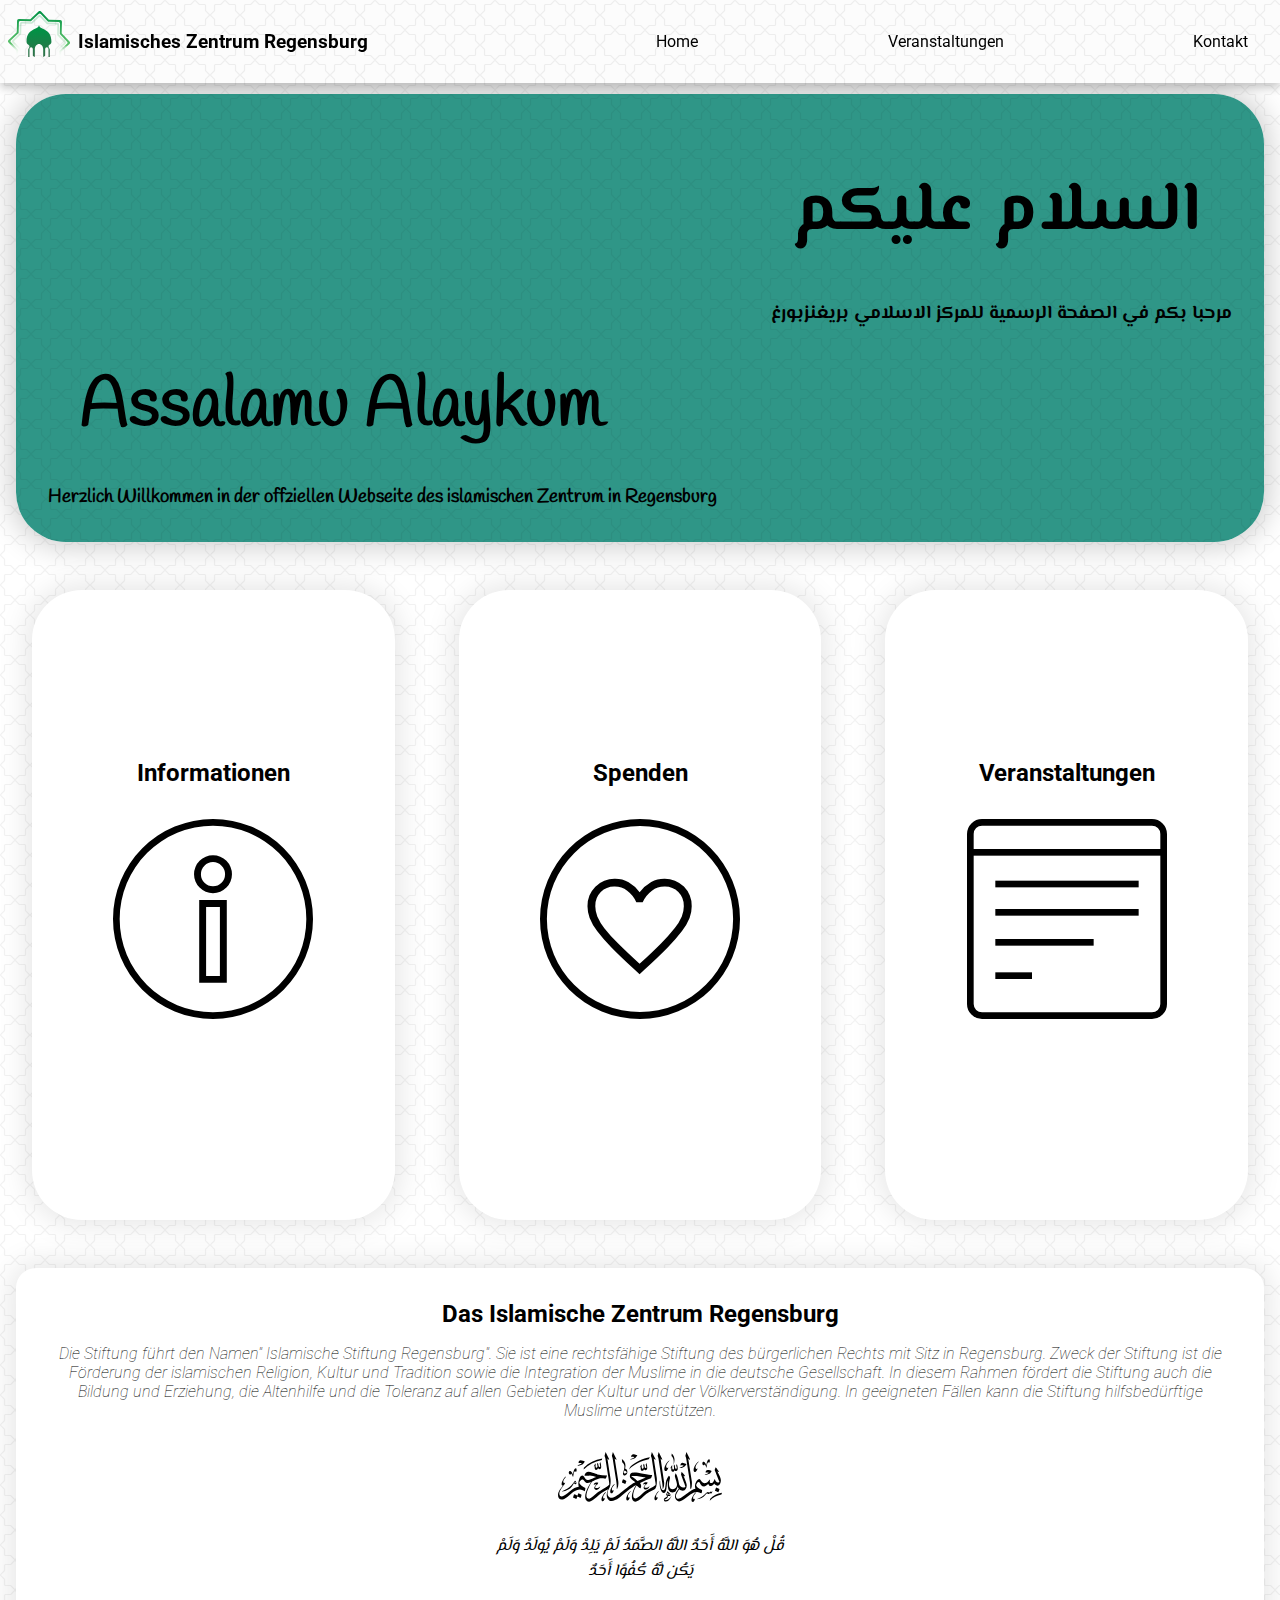
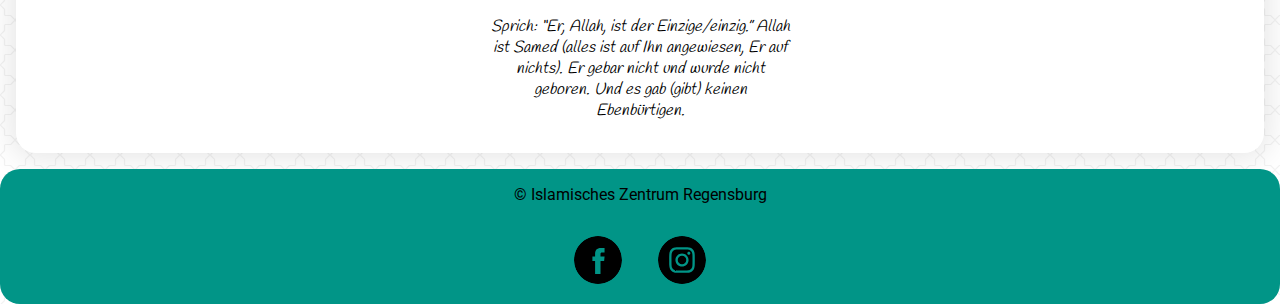
==== index.html @ 5db5f0de "website uploade, this is the first commit" ====
<!DOCTYPE html>
<html lang="en">
  <head>
    <meta charset="UTF-8" />
    <meta http-equiv="X-UA-Compatible" content="IE=edge" />
    <meta name="viewport" content="width=device-width, initial-scale=1.0" />
    <title>IZR Regensburg</title>
    <link rel="stylesheet" href="css/styles.css" />
  </head>
  <body class="standart_body">
    <nav class="nav_bar">
      <a class="logo_link" href="#">
        <div class="logo">
          <img
            class="logo_image"
            src="/svg_files/izr_logo.svg"
            alt="IZR Logo"
          />
          <h3 class="logo_text">Islamisches Zentrum Regensburg</h3>
        </div>
      </a>
      <div class="menu_button">
        <div class="button_line"></div>
        <div class="button_line"></div>
        <div class="button_line"></div>
      </div>

      <ul class="slide_link_list">
        <li class="link"><a href="/index.html">Home</a></li>
        <li class="link"><a href="events.html">Veranstaltungen</a></li>
        <li class="link"><a href="/kontakt.html">Kontakt</a></li>
      </ul>
    </nav>
    <ul class="link_list">
      <li class="link"><a href="/index.html">Home</a></li>
      <li class="link"><a href="events.html">Veranstaltungen</a></li>
      <li class="link"><a href="/kontakt.html">Kontakt</a></li>
    </ul>

    <section class="home_sec">
      <div class="hero_bg">
        <div class="greetings">
          <h1 class="greeting arabic arabic_greeting">السلام عليكم</h1>
          <h3 class="greeting arabic arabic_welcoming">
            مرحبا بكم في الصفحة الرسمية للمركز الاسلامي بريغنزبورغ
          </h3>
          <h1 class="greeting german_greeting">Assalamu Alaykum</h1>
          <h3 class="greeting german_welcoming">
            Herzlich Willkommen in der offziellen Webseite des islamischen
            Zentrum in Regensburg
          </h3>
        </div>
      </div>
      <div class="services_bg">
        <div class="services">
          <div class="card">
            <h2>Informationen</h2>
            <div class="time"></div>
          </div>
          <div class="card">
            <h2>Spenden</h2>
            <div class="donate"></div>
          </div>
          <div class="card">
            <h2>Veranstaltungen</h2>
            <div class="events"></div>
          </div>
        </div>
      </div>
      <div class="about">
        <h2>Das Islamische Zentrum Regensburg</h2>
        <p>
          Die Stiftung führt den Namen" Islamische Stiftung Regensburg". Sie ist
          eine rechtsfähige Stiftung des bürgerlichen Rechts mit Sitz in
          Regensburg. Zweck der Stiftung ist die Förderung der islamischen
          Religion, Kultur und Tradition sowie die Integration der Muslime in
          die deutsche Gesellschaft. In diesem Rahmen fördert die Stiftung auch
          die Bildung und Erziehung, die Altenhilfe und die Toleranz auf allen
          Gebieten der Kultur und der Völkerverständigung. In geeigneten Fällen
          kann die Stiftung hilfsbedürftige Muslime unterstützen.
        </p>
        <div class="ayah1">
          <p class="basmalah1"></p>
          <p class="arbic_version1">
            قُلْ هُوَ اللَّهُ أَحَدٌ اللَّهُ الصَّمَدُ لَمْ يَلِدْ وَلَمْ
            يُولَدْ وَلَمْ يَكُن لَّهُ كُفُوًا أَحَدٌ
          </p>
          <p class="german_version1">
            Sprich: “Er, Allah, ist der Einzige/einzig.” Allah ist Samed (alles
            ist auf Ihn angewiesen, Er auf nichts). Er gebar nicht und wurde
            nicht geboren. Und es gab (gibt) keinen Ebenbürtigen.
          </p>
        </div>
      </div>
      <footer>
        <p>&copy Islamisches Zentrum Regensburg</p>
        <div class="social_media_logos">
          <a href=""
            ><img class="slogo" src="/svg_files/fb_logo.svg" alt="fb_logo"
          /></a>
          <a href=""
            ><img class="slogo" src="/svg_files/insta_logo.svg" alt="fb_logo"
          /></a>
        </div>
      </footer>
    </section>
    <section class="donate_section"></section>
    <script src="app.js"></script>
  </body>
</html>
---- css/styles.css ----
@import url('https://fonts.googleapis.com/css2?family=El+Messiri:wght@400;500;600;700&family=Handlee&family=Jost:ital,wght@0,100;0,200;0,300;0,400;0,500;0,600;0,700;0,800;0,900;1,100;1,200;1,300;1,400;1,500;1,600;1,700;1,800;1,900&family=Open+Sans:ital,wght@0,300;0,400;0,500;0,600;0,700;0,800;1,300;1,400;1,500;1,600;1,700;1,800&family=Roboto:ital,wght@0,100;0,300;0,400;0,500;0,700;0,900;1,100;1,300;1,400;1,500;1,700;1,900&display=swap');

* {
    margin: 0;
    padding: 0;
    box-sizing: border-box;
}

/*  Typogarphy  */
.standart_body {
    font-family: 'Roboto',Arial, Helvetica, sans-serif;
    background-image: url(/svg_files/background2.svg);
    background-size: 300px;
}

.body_centering_content {
    height: 100vh;
}

.home_sec {
    padding-top: 78px;
    transition: all 2s ease;
}

.home_sec_slide {
    opacity: 0;
    transform: translateX(100vw);

}

/*  Nav Bar */






.nav_bar{
    z-index: 100;
    position: fixed;
    width: 100%;
    padding: 0.5rem;
    display: flex;
    justify-content: space-between;
    align-items: center;
    background-image: url(/svg_files/SVG/mybg_2.svg);
    background-size: 300px;
    box-shadow: 0 5px 8px rgba(0, 0, 0, 0.2);
}



.logo_link {
    text-decoration: none;
    
}

@media screen and (min-width : 750px) {
    .logo_link {
        width: auto;
    }
    
    }


.logo {
    display: flex;
    align-items: center;
}

.logo_image{
    width: 70px;
    padding-right: 0.5rem;
}
.logo_text {
    color:black;
    text-align: center;
}






.button_line {
    background-color: black;
    width: 40px;
    height: 2px; 
    transition: all 0.5s ease;
}

.button_line.line_1 {
    position: absolute;
    transform: rotateZ(45deg);
}
.button_line.line_3 {
    position: absolute;
    transform: rotateZ(-45deg);
}
.button_line.line_2 {
    opacity: 0;
}

.menu_button{
    transition: all 0.3s ease;
    display: flex;
    flex-direction: column;
    justify-content: space-around;
    align-items: center;
    border-radius: 10px;
    width: 50px;
    height: 50px;
    cursor: pointer;
}
.menu_button:hover{
    background-color: rgba(0, 0, 0, 0.2);
}





/*  list of links */

.link_list {
    z-index: 100;
    margin-top: 78px;
    position: fixed;
    transition: all 0.5s ease;
    display: flex;
    justify-content: space-between;
    align-items: center;
    list-style: none;
    width: 100vw;
    max-height: 0;
    overflow: hidden;
    background-color: #004225;
    background-image: url(/svg_files/background2.svg);
}

.link_list .link a {
    color: antiquewhite;
}

.link:hover {
    font-weight: bold;
    background-color: rgba(0, 0, 0, 0.2);
}



.active_list {
    max-height: 50vh;

}

.link {
    margin: .5rem;
    transition: all 0.3s ease;
    padding: 1rem;
    border-radius: 10px;
    
}



.link a {
    text-decoration: none;
    color: black;
}

.slide_link_list{
    display: none;
}



@media screen and (min-width : 750px) {
    
    .slide_link_list{
        transition: all 0.5s ease;
        display: flex;
        justify-content: space-between;
        list-style: none;
        width: 50vw;
    
    
    }

    .nav_bar {
    }
    .link_list{
        display: none;
    }

    .menu_button {
        display: none;
    }
}



/*  hero    */


.hero {
    display: flex;
    justify-content: center;
    align-items: center;
    height: 70vh;
    margin: 1rem;
    overflow: hidden;
    
    
}

.hero_bg{
    background-image: url(/svg_files/background1.svg);
    background-size: 300px;
    border-radius: 50px;
    padding: 2rem;
    margin: 1rem;
    box-shadow: 0 0 30px 5px rgba(0, 0, 0, 0.2);
}
.greetings {
    background: none;
    overflow: hidden;
    font-family: 'Handlee', cursive;
   
}
.arabic {
    transition: all 1s ease;
    direction: rtl;
    font-family: 'El Messiri', sans-serif;
}
.arabic_greeting {
    padding: 2rem;
    font-size:70px;
}
.arabic_greeting:hover {
    padding: 2rem;
    font-size:80px;
}

.german_greeting {
    transition: all 1s ease;
    padding: 2rem;
    font-size:70px;
}
.german_greeting:hover {
    padding: 2rem;
    font-size:80px;
}

.greeting {
    overflow: hidden;
}

@media screen and (max-width: 500px) {
    .arabic_greeting {
        font-size:50px;
    }
    .arabic_greeting:hover {
        font-size:60px;
    }
    .arabic_welcoming {
        font-size: smaller;
    }.german_welcoming {
        font-size: smaller;
    }
    .german_greeting {
        transition: all 1s ease;
        font-size:40px;
    }
    .german_greeting:hover {
        font-size:43px;
    }
    
}

/*  services    */

.services {
    background: none;
    display: flex;
    flex-direction: column;
    justify-content: space-around;
    align-items: center;
}

.services_bg {
    background: rgba(0, 155, 0, 1);
    background: transparent;
}

.card {
    margin: 2rem;
    border-radius: 50px;
    width: 80vw;
    height: 70vh;
    background-color:rgb(255, 255, 255);
    cursor: pointer;
    transition: all 0.3s ease;
    display: flex;
    flex-direction: column;
    align-items: center;
    justify-content: center;
    box-shadow: 0px 0px 30px 5px rgba(0, 0, 0, 0.1);
}

.card:hover {
    transform: scale(105%);
    background-color:#004225;
    color: white;
}

.card_logo {
    margin: 2rem;
    width: 200px;
    height: 200px;
}

.card div {
    margin: 2rem;
    width: 200px;
    height: 200px;
    background-repeat: no-repeat;
    background-position: center;
}

.time {
    background-image: url(/svg_files/infos_b.svg);
}
.time_w {
    background-image: url(/svg_files/infos_w.svg);
}
.events {
    background-image: url(/svg_files/event_b.svg);
}

.events_w {
    background-image: url(/svg_files/event_w.svg);
}

.donate {
    background-image: url(/svg_files/donate_b.svg);
}
.donate_w {
    background-image: url(/svg_files/donate_w.svg);
}


@media screen and (min-width:850px) {
    .services {
        flex-direction: row;
    }
    
}

.about 
{   
    color: black;
    margin: 1rem;
    padding: 2rem;
    background: rgb(255, 255, 255);
    border-radius: 20px;
    transition: background-color 0.3s ease;
    box-shadow: 0px 0px 30px 5px rgba(0, 0, 0, 0.1);
    text-align: center;
    display: flex;
    flex-direction: column;
    justify-content: center;
    align-items: center;
}

.about:hover {
    background-color: rgba(0, 0, 0, 0.2);
    color: black;
    box-shadow: 0px 0px;

}
.about h2 {
    font-size: 1.5rem;
    margin-bottom: 1rem;
}

.about p {
    font-style: italic;
    font-weight: 100;
}

.ayah1 {
    margin-top: 2rem;
    width: 300px;
}
.basmalah1 {
    background-image: url(/svg_files/basmala.svg);
    height: 50px;
    margin-bottom: 2rem;
    background-repeat: no-repeat;
    background-position: center;
}

.arbic_version1 {
    font-size: 1rem;
    direction: rtl;
    text-align: center;
    font-family: 'El Messiri', sans-serif;
    margin-bottom: 2rem;
}


.german_version1 {
    font-size: 1rem;
    text-align: center;
    font-family: 'Handlee', cursive;

}



footer {
    background-color:#019587;
    display: flex;
    flex-direction: column;
    align-items: center;
    border-radius: 20px;
    
}


footer p {
    padding: 1rem;
  
}
.footer_line {
    width: 80vw;
    height: 2px;
    background-color: black;
}

.slogo {
    margin: 1rem;
    border-radius: 50%;
    transition: all 0.3s ease;
}
.slogo:hover {
    background-color: white;
    transform: scale(110%);
}
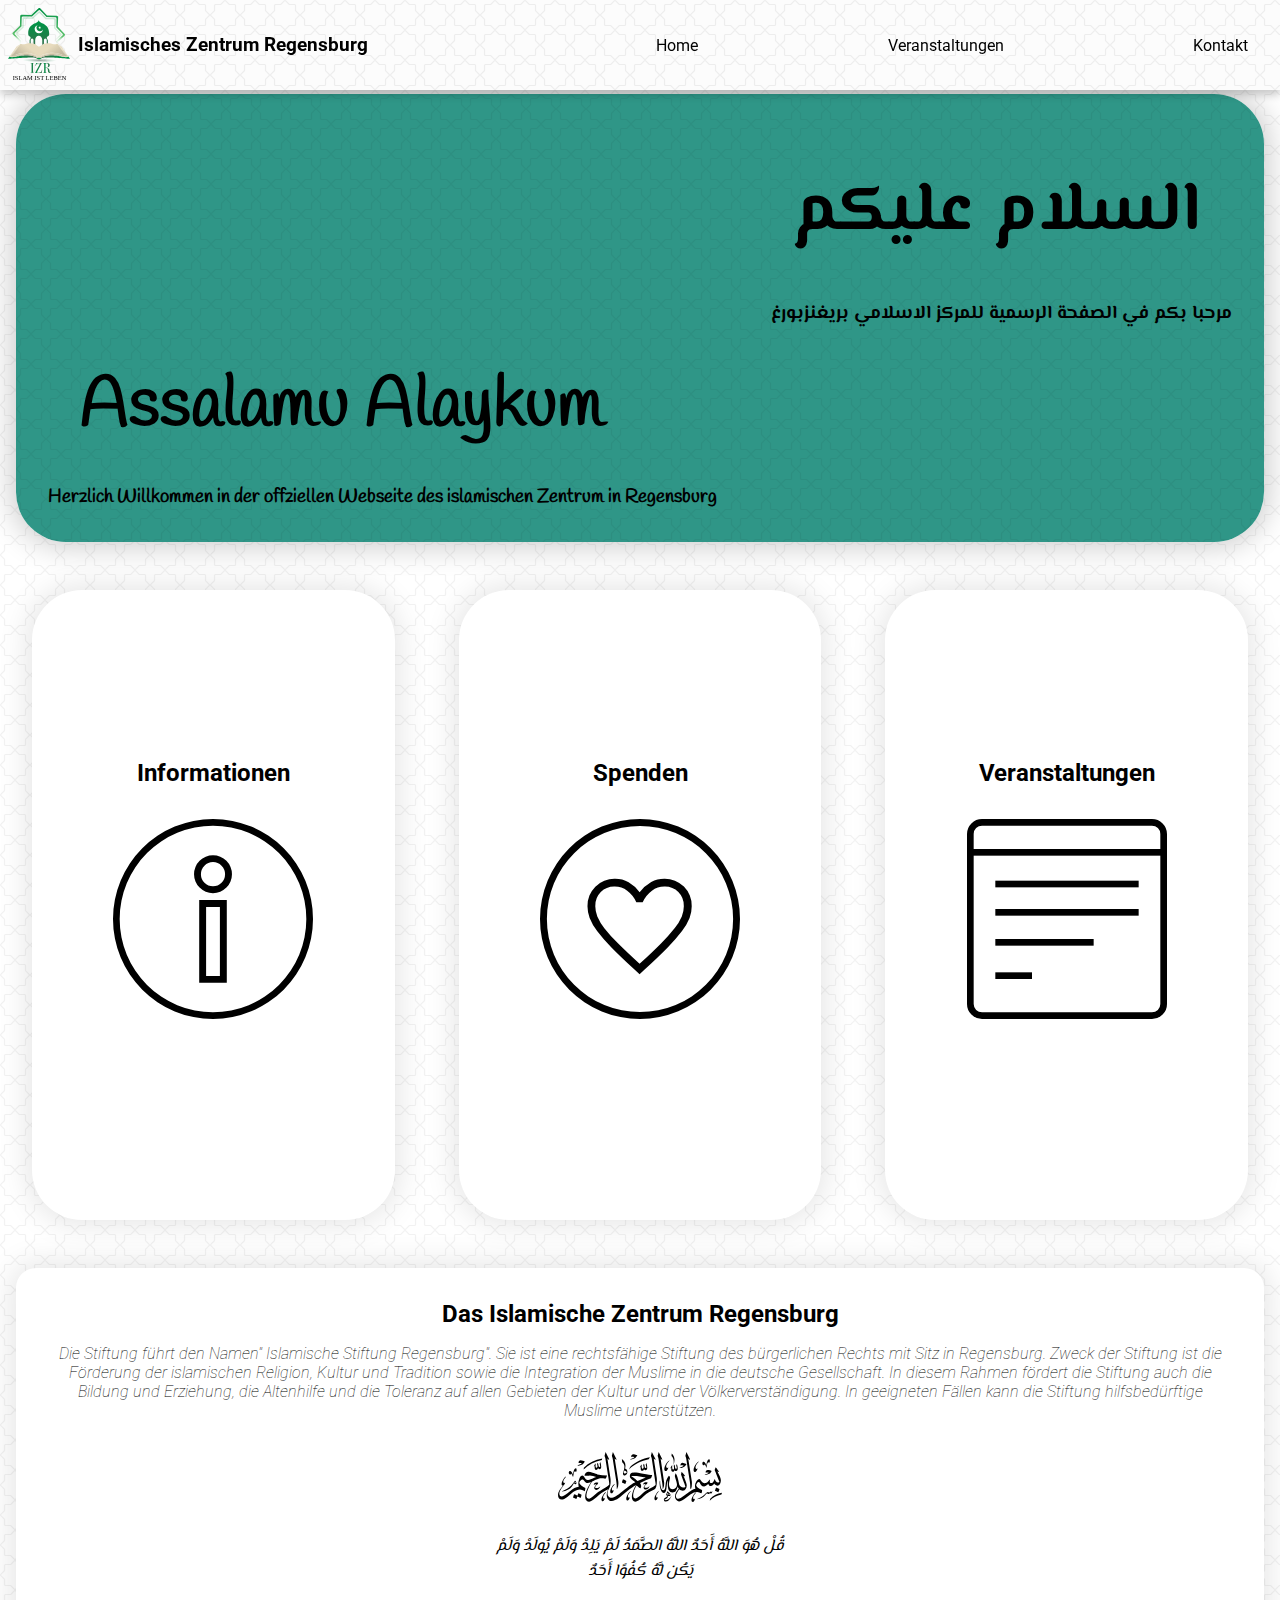
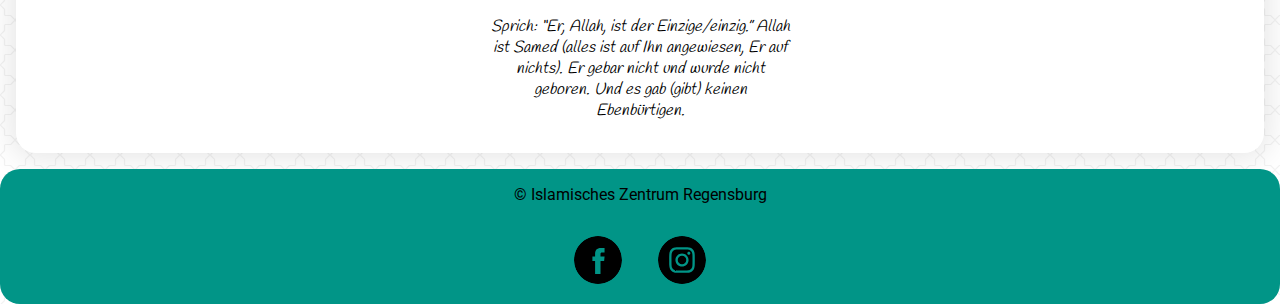
==== commit 6f343474: "new logo added" ====
--- a/index.html
+++ b/index.html
@@ -68,6 +68,7 @@
         </div>
       </div>
       <div class="about">
+
         <h2>Das Islamische Zentrum Regensburg</h2>
         <p>
           Die Stiftung führt den Namen" Islamische Stiftung Regensburg". Sie ist
@@ -98,7 +99,7 @@
           <a href=""
             ><img class="slogo" src="/svg_files/fb_logo.svg" alt="fb_logo"
           /></a>
-          <a href=""
+          <a href="https://instagram.com/islamischeszentrum_regensburg?igshid=YmMyMTA2M2Y="
             ><img class="slogo" src="/svg_files/insta_logo.svg" alt="fb_logo"
           /></a>
         </div>
--- a/css/styles.css
+++ b/css/styles.css
@@ -308,11 +308,6 @@
     box-shadow: 0px 0px 30px 5px rgba(0, 0, 0, 0.1);
 }
 
-.card:hover {
-    transform: scale(105%);
-    background-color:#004225;
-    color: white;
-}
 
 .card_logo {
     margin: 2rem;
@@ -331,26 +326,39 @@
 .time {
     background-image: url(/svg_files/infos_b.svg);
 }
-.time_w {
-    background-image: url(/svg_files/infos_w.svg);
-}
+
 .events {
     background-image: url(/svg_files/event_b.svg);
 }
 
-.events_w {
-    background-image: url(/svg_files/event_w.svg);
-}
 
 .donate {
     background-image: url(/svg_files/donate_b.svg);
 }
-.donate_w {
-    background-image: url(/svg_files/donate_w.svg);
-}
+
 
 
 @media screen and (min-width:850px) {
+
+    .card:hover {
+        transform: scale(105%);
+        background-color:#004225;
+        color: white;
+    }
+    
+    .time_w {
+        background-image: url(/svg_files/infos_w.svg);
+    }
+
+    .events_w {
+        background-image: url(/svg_files/event_w.svg);
+    }
+    
+    .donate_w {
+        background-image: url(/svg_files/donate_w.svg);
+    }
+
+
     .services {
         flex-direction: row;
     }
